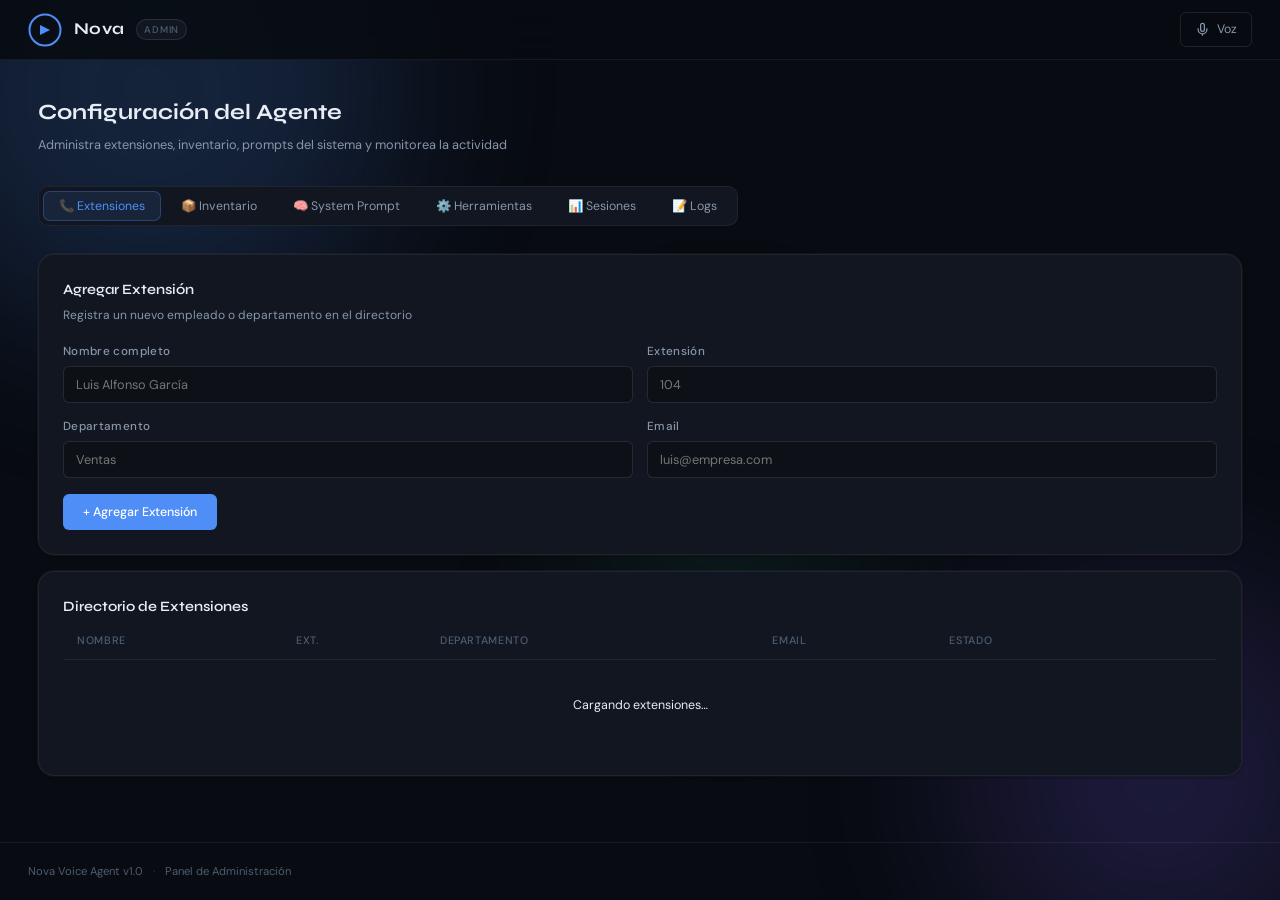
==== web/admin.html @ 3bff132b "Sexto Commit" ====
<!DOCTYPE html>
<html lang="es">
<head>
    <meta charset="UTF-8">
    <meta name="viewport" content="width=device-width, initial-scale=1.0">
    <title>Nova — Panel de Administración</title>
    <link rel="preconnect" href="https://fonts.googleapis.com">
    <link rel="preconnect" href="https://fonts.gstatic.com" crossorigin>
    <link href="https://fonts.googleapis.com/css2?family=Syne:wght@400;500;600;700;800&family=DM+Sans:ital,opsz,wght@0,9..40,300;0,9..40,400;0,9..40,500;1,9..40,300&family=JetBrains+Mono:wght@400;500&display=swap" rel="stylesheet">
    <style>
        /* ── RESET & ROOT ── */
        *, *::before, *::after { box-sizing: border-box; margin: 0; padding: 0; }

        :root {
            --bg-base:    #080b11;
            --bg-panel:   #0d1117;
            --bg-card:    #111620;
            --bg-input:   #0d1117;
            --bg-hover:   #161c28;

            --border:     rgba(255,255,255,0.06);
            --border-mid: rgba(255,255,255,0.10);
            --border-hi:  rgba(255,255,255,0.18);

            --accent:     #4f8ef7;
            --accent-2:   #7c5ef5;
            --accent-glow:rgba(79,142,247,0.25);
            --accent-dim: rgba(79,142,247,0.12);

            --green:  #34d399;
            --red:    #f87171;
            --amber:  #fbbf24;
            --cyan:   #67e8f9;

            --text-1: #e8edf5;
            --text-2: #8896aa;
            --text-3: #4e5d71;

            --radius-sm: 6px;
            --radius:    10px;
            --radius-lg: 16px;
            --radius-xl: 22px;

            --font-display: 'Syne', sans-serif;
            --font-body:    'DM Sans', sans-serif;
            --font-mono:    'JetBrains Mono', monospace;

            --transition: 180ms cubic-bezier(.4,0,.2,1);
            --shadow-card: 0 1px 3px rgba(0,0,0,.5), 0 0 0 1px var(--border);
            --shadow-hi:   0 4px 24px rgba(0,0,0,.6), 0 0 0 1px var(--border-mid);
        }

        html { font-size: 15px; }

        body {
            font-family: var(--font-body);
            background: var(--bg-base);
            color: var(--text-1);
            min-height: 100vh;
            line-height: 1.55;
            -webkit-font-smoothing: antialiased;
        }

        /* ── AMBIENT BG ── */
        .ambient {
            position: fixed; inset: 0; pointer-events: none; z-index: 0;
            overflow: hidden;
        }
        .orb {
            position: absolute; border-radius: 50%;
            filter: blur(90px); opacity: 0.18;
            animation: drift 18s ease-in-out infinite alternate;
        }
        .orb-1 { width: 500px; height: 500px; top: -160px; left: -100px; background: #4f8ef7; }
        .orb-2 { width: 400px; height: 400px; bottom: -80px; right: -80px; background: #7c5ef5; animation-delay: -6s; }
        .orb-3 { width: 300px; height: 300px; top: 40%; left: 45%; background: #34d399; opacity: 0.08; animation-delay: -12s; }
        @keyframes drift { to { transform: translate(40px, 30px) scale(1.08); } }

        /* ── LAYOUT ── */
        .app { position: relative; z-index: 1; display: flex; flex-direction: column; min-height: 100vh; }

        /* ── HEADER ── */
        header {
            display: flex; align-items: center; justify-content: space-between;
            padding: 0 28px; height: 60px;
            background: rgba(8,11,17,0.85);
            backdrop-filter: blur(16px);
            border-bottom: 1px solid var(--border);
            position: sticky; top: 0; z-index: 100;
        }
        .logo { display: flex; align-items: center; gap: 12px; }
        .logo-icon { width: 34px; height: 34px; }
        .logo-word { font-family: var(--font-display); font-weight: 700; font-size: 1.1rem; letter-spacing: .02em; }
        .logo-badge {
            font-size: 0.65rem; font-weight: 500; letter-spacing: .08em; text-transform: uppercase;
            color: var(--text-3); padding: 2px 7px; border-radius: 20px;
            border: 1px solid var(--border-mid); background: var(--bg-card);
        }
        .btn-ghost {
            display: flex; align-items: center; gap: 7px;
            padding: 7px 14px; border-radius: var(--radius-sm);
            border: 1px solid var(--border-mid); background: transparent;
            color: var(--text-2); font-family: var(--font-body); font-size: 0.82rem;
            cursor: pointer; transition: all var(--transition);
            text-decoration: none;
        }
        .btn-ghost:hover { border-color: var(--border-hi); color: var(--text-1); background: var(--bg-hover); }

        /* ── MAIN ── */
        main {
            flex: 1; max-width: 1260px; width: 100%;
            margin: 0 auto; padding: 36px 28px 60px;
        }
        .page-header { margin-bottom: 32px; }
        .page-title { font-family: var(--font-display); font-size: 1.45rem; font-weight: 700; }
        .page-sub { color: var(--text-2); font-size: 0.85rem; margin-top: 5px; }

        /* ── TABS ── */
        .tabs {
            display: flex; gap: 4px; padding: 4px;
            background: var(--bg-card); border-radius: var(--radius);
            border: 1px solid var(--border); width: fit-content;
            margin-bottom: 28px; flex-wrap: wrap;
        }
        .tab {
            padding: 7px 16px; border-radius: 7px;
            border: none; background: transparent;
            color: var(--text-2); font-family: var(--font-body); font-size: 0.82rem;
            cursor: pointer; transition: all var(--transition); white-space: nowrap;
        }
        .tab:hover { color: var(--text-1); background: var(--bg-hover); }
        .tab.active {
            background: var(--accent-dim); color: var(--accent);
            box-shadow: inset 0 0 0 1px rgba(79,142,247,.3);
        }

        /* ── PANELS ── */
        .panel { display: none; }
        .panel.active { display: block; animation: fadeUp .22s ease; }
        @keyframes fadeUp { from { opacity: 0; transform: translateY(8px); } to { opacity: 1; } }

        /* ── CARD ── */
        .card {
            background: var(--bg-card); border: 1px solid var(--border);
            border-radius: var(--radius-lg); padding: 24px;
            box-shadow: var(--shadow-card);
            transition: border-color var(--transition);
        }
        .card + .card { margin-top: 16px; }
        .card-title { font-family: var(--font-display); font-weight: 600; font-size: 0.95rem; margin-bottom: 4px; }
        .card-sub { color: var(--text-2); font-size: 0.8rem; margin-bottom: 18px; }

        /* ── FORM ── */
        .form-grid { display: grid; grid-template-columns: 1fr 1fr; gap: 14px; margin-bottom: 16px; }
        .form-group { display: flex; flex-direction: column; gap: 6px; }
        .form-group label { font-size: 0.78rem; font-weight: 500; color: var(--text-2); letter-spacing: .03em; }
        .form-group input, .form-group textarea, .form-group select {
            background: var(--bg-input); border: 1px solid var(--border-mid);
            border-radius: var(--radius-sm); color: var(--text-1);
            font-family: var(--font-body); font-size: 0.85rem;
            padding: 9px 12px; outline: none; width: 100%;
            transition: all var(--transition);
        }
        .form-group input:focus, .form-group textarea:focus, .form-group select:focus {
            border-color: var(--accent); box-shadow: 0 0 0 3px var(--accent-glow);
        }
        .form-group textarea { resize: vertical; line-height: 1.5; }
        .form-group textarea.mono { font-family: var(--font-mono); font-size: 0.78rem; }

        /* ── BUTTONS ── */
        .btn-primary {
            display: inline-flex; align-items: center; gap: 7px;
            padding: 10px 20px; border-radius: var(--radius-sm);
            background: var(--accent); color: #fff;
            font-family: var(--font-body); font-size: 0.83rem; font-weight: 500;
            border: none; cursor: pointer; transition: all var(--transition);
        }
        .btn-primary:hover { background: #6ba2ff; box-shadow: 0 0 20px var(--accent-glow); }
        .btn-secondary {
            display: inline-flex; align-items: center; gap: 7px;
            padding: 10px 18px; border-radius: var(--radius-sm);
            background: transparent; color: var(--cyan);
            font-family: var(--font-body); font-size: 0.83rem; font-weight: 500;
            border: 1px solid rgba(103,232,249,.25); cursor: pointer; transition: all var(--transition);
        }
        .btn-secondary:hover { background: rgba(103,232,249,.08); border-color: rgba(103,232,249,.5); }
        .btn-danger {
            display: inline-flex; align-items: center; gap: 6px;
            padding: 6px 12px; border-radius: var(--radius-sm);
            background: rgba(248,113,113,.08); color: var(--red);
            border: 1px solid rgba(248,113,113,.2); font-size: 0.78rem;
            cursor: pointer; transition: all var(--transition); font-family: var(--font-body);
        }
        .btn-danger:hover { background: rgba(248,113,113,.15); border-color: rgba(248,113,113,.4); }
        .btn-sm { padding: 7px 14px; font-size: 0.78rem; }
        .btn-full { width: 100%; justify-content: center; }

        /* ── TABLE ── */
        .data-table { width: 100%; border-collapse: collapse; font-size: 0.83rem; }
        .data-table thead th {
            text-align: left; padding: 10px 14px;
            font-size: 0.72rem; font-weight: 500; letter-spacing: .06em; text-transform: uppercase;
            color: var(--text-3); border-bottom: 1px solid var(--border);
        }
        .data-table tbody tr { border-bottom: 1px solid var(--border); transition: background var(--transition); }
        .data-table tbody tr:last-child { border-bottom: none; }
        .data-table tbody tr:hover { background: var(--bg-hover); }
        .data-table td { padding: 12px 14px; color: var(--text-2); vertical-align: middle; }
        .data-table td:first-child { color: var(--text-1); }
        .empty-state { text-align: center; color: var(--text-3); padding: 36px !important; }

        /* status pill */
        .pill {
            display: inline-flex; align-items: center; gap: 5px;
            padding: 3px 9px; border-radius: 20px;
            font-size: 0.72rem; font-weight: 500;
        }
        .pill-green { background: rgba(52,211,153,.1); color: var(--green); }
        .pill-amber { background: rgba(251,191,36,.1); color: var(--amber); }
        .pill-red   { background: rgba(248,113,113,.1); color: var(--red); }
        .pill::before { content: ''; width: 5px; height: 5px; border-radius: 50%; background: currentColor; }

        /* ── PROMPT PANEL ── */

        /* Source bar */
        .source-bar {
            display: flex; align-items: center; gap: 14px;
            padding: 14px 20px; border-radius: var(--radius);
            background: var(--bg-card); border: 1px solid var(--border);
            margin-bottom: 16px;
        }
        .source-label { font-size: 0.78rem; color: var(--text-3); font-weight: 500; letter-spacing: .04em; text-transform: uppercase; }
        .source-badge {
            display: inline-flex; align-items: center; gap: 6px;
            padding: 3px 10px; border-radius: 20px;
            font-size: 0.78rem; font-weight: 500; letter-spacing: .02em;
            background: var(--accent-dim); color: var(--accent);
            border: 1px solid rgba(79,142,247,.25);
        }
        .source-bar .spacer { flex: 1; }
        .toggle-wrap { display: flex; align-items: center; gap: 10px; }
        .toggle-desc { font-size: 0.8rem; color: var(--text-2); }

        /* Toggle switch */
        .toggle { position: relative; width: 40px; height: 22px; display: inline-block; }
        .toggle input { opacity: 0; width: 0; height: 0; position: absolute; }
        .toggle-track {
            position: absolute; inset: 0; background: var(--bg-input);
            border: 1px solid var(--border-mid); border-radius: 11px;
            cursor: pointer; transition: all var(--transition);
        }
        .toggle-track::after {
            content: ''; position: absolute;
            left: 3px; top: 3px; width: 14px; height: 14px;
            border-radius: 50%; background: var(--text-3);
            transition: all var(--transition);
        }
        .toggle input:checked + .toggle-track { background: var(--accent); border-color: var(--accent); }
        .toggle input:checked + .toggle-track::after { transform: translateX(18px); background: #fff; }

        /* Mode tabs */
        .mode-tabs {
            display: flex; gap: 2px; padding: 3px;
            background: var(--bg-card); border: 1px solid var(--border);
            border-radius: var(--radius-sm); width: fit-content;
            margin-bottom: 20px;
        }
        .mode-tab {
            padding: 6px 14px; border-radius: 5px; border: none;
            background: transparent; color: var(--text-2);
            font-family: var(--font-body); font-size: 0.8rem;
            cursor: pointer; transition: all var(--transition);
        }
        .mode-tab:hover { color: var(--text-1); }
        .mode-tab.active { background: var(--bg-hover); color: var(--text-1); box-shadow: 0 0 0 1px var(--border-mid); }

        .mode-panel { display: none; }
        .mode-panel.active { display: block; animation: fadeUp .2s ease; }

        /* Builder grid */
        .builder-grid { display: grid; grid-template-columns: 1fr 420px; gap: 20px; align-items: start; }
        .builder-form { display: flex; flex-direction: column; gap: 0; }

        /* Builder section */
        .section {
            border-bottom: 1px solid var(--border);
            padding: 20px 0; background: none;
        }
        .section:first-child { padding-top: 0; }
        .section:last-of-type { border-bottom: none; padding-bottom: 0; }
        .section-title {
            font-family: var(--font-display); font-size: 0.8rem; font-weight: 600;
            color: var(--text-2); letter-spacing: .05em; text-transform: uppercase;
            margin-bottom: 14px; display: flex; align-items: center; gap: 7px;
        }

        /* Radio cards (language) */
        .radio-group { display: flex; gap: 8px; }
        .radio-card {
            flex: 1; display: flex; flex-direction: column; align-items: center; gap: 4px;
            padding: 10px 8px; border-radius: var(--radius-sm); cursor: pointer;
            border: 1px solid var(--border-mid); background: var(--bg-input);
            transition: all var(--transition); font-size: 0.8rem; color: var(--text-2);
        }
        .radio-card input { display: none; }
        .radio-card:has(input:checked) {
            border-color: var(--accent); background: var(--accent-dim); color: var(--accent);
        }
        .radio-card:hover:not(:has(input:checked)) { border-color: var(--border-hi); color: var(--text-1); }
        .radio-icon { font-size: 1.3rem; }

        /* Tone slider */
        .tone-row { display: flex; align-items: center; gap: 12px; }
        .tone-label { font-size: 0.72rem; color: var(--text-3); white-space: nowrap; }
        .tone-options { display: flex; gap: 6px; flex: 1; }
        .tone-opt {
            flex: 1; display: flex; align-items: center; justify-content: center;
            height: 36px; border-radius: var(--radius-sm);
            border: 1px solid var(--border-mid); background: var(--bg-input);
            cursor: pointer; transition: all var(--transition); font-size: 0.82rem; color: var(--text-2);
        }
        .tone-opt input { display: none; }
        .tone-opt:has(input:checked) { border-color: var(--accent); background: var(--accent-dim); color: var(--accent); font-weight: 600; }
        .tone-opt:hover:not(:has(input:checked)) { border-color: var(--border-hi); color: var(--text-1); }

        /* Checkbox grid */
        .checkbox-grid { display: grid; grid-template-columns: repeat(2, 1fr); gap: 7px; }
        .check-card {
            display: flex; align-items: center; gap: 9px;
            padding: 9px 12px; border-radius: var(--radius-sm); cursor: pointer;
            border: 1px solid var(--border); background: var(--bg-input);
            transition: all var(--transition); font-size: 0.82rem; color: var(--text-2);
            user-select: none;
        }
        .check-card input { display: none; }
        .check-box {
            width: 16px; height: 16px; border-radius: 4px; flex-shrink: 0;
            border: 1.5px solid var(--border-mid); background: transparent;
            transition: all var(--transition); display: flex; align-items: center; justify-content: center;
        }
        .check-card:has(input:checked) {
            border-color: rgba(79,142,247,.35); background: var(--accent-dim); color: var(--text-1);
        }
        .check-card:has(input:checked) .check-box {
            background: var(--accent); border-color: var(--accent);
        }
        .check-card:has(input:checked) .check-box::after {
            content: ''; display: block; width: 8px; height: 5px;
            border-left: 2px solid #fff; border-bottom: 2px solid #fff;
            transform: rotate(-45deg) translate(1px, -1px);
        }
        .check-card:hover:not(:has(input:checked)) { border-color: var(--border-mid); color: var(--text-1); }

        /* Preview panel */
        .preview-panel {
            background: var(--bg-card); border: 1px solid var(--border);
            border-radius: var(--radius-lg); overflow: hidden;
            position: sticky; top: 76px;
        }
        .preview-head {
            display: flex; align-items: center; justify-content: space-between;
            padding: 14px 18px; border-bottom: 1px solid var(--border);
            background: var(--bg-panel);
        }
        .preview-head-title { font-size: 0.78rem; color: var(--text-2); font-weight: 500; display: flex; align-items: center; gap: 7px; }
        .btn-icon {
            width: 30px; height: 30px; display: flex; align-items: center; justify-content: center;
            border-radius: var(--radius-sm); border: 1px solid var(--border); background: transparent;
            color: var(--text-2); cursor: pointer; transition: all var(--transition); font-size: 0.75rem;
        }
        .btn-icon:hover { border-color: var(--border-hi); color: var(--text-1); background: var(--bg-hover); }
        .preview-panel textarea {
            width: 100%; background: transparent; border: none; outline: none;
            color: var(--text-2); font-family: var(--font-mono); font-size: 0.75rem;
            line-height: 1.6; padding: 18px; resize: none;
        }

        /* Raw format badge */
        .format-badge {
            display: inline-flex; align-items: center; gap: 6px;
            padding: 4px 10px; border-radius: 20px;
            font-size: 0.73rem; font-weight: 500;
            background: var(--bg-input); border: 1px solid var(--border-mid);
            color: var(--text-2); margin-bottom: 12px;
        }

        /* File selector */
        .file-selector-row { display: flex; align-items: center; justify-content: space-between; margin-bottom: 16px; }

        /* Footer */
        footer {
            padding: 20px 28px; border-top: 1px solid var(--border);
            display: flex; align-items: center; gap: 10px;
            font-size: 0.75rem; color: var(--text-3);
        }
        footer .sep { color: var(--border-hi); }

        /* Scrollbar */
        ::-webkit-scrollbar { width: 6px; height: 6px; }
        ::-webkit-scrollbar-track { background: transparent; }
        ::-webkit-scrollbar-thumb { background: var(--border-mid); border-radius: 3px; }
        ::-webkit-scrollbar-thumb:hover { background: var(--border-hi); }

        /* ── RESPONSIVE ── */
        @media (max-width: 900px) {
            .builder-grid { grid-template-columns: 1fr; }
            .preview-panel { position: static; }
            .form-grid { grid-template-columns: 1fr; }
            .tabs { width: 100%; }
        }
    </style>
</head>
<body>
<div class="ambient">
    <div class="orb orb-1"></div>
    <div class="orb orb-2"></div>
    <div class="orb orb-3"></div>
</div>

<div class="app">

    <!-- HEADER -->
    <header>
        <div class="logo">
            <svg class="logo-icon" viewBox="0 0 34 34" fill="none">
                <circle cx="17" cy="17" r="15.5" stroke="url(#lg1)" stroke-width="2" fill="none"/>
                <path d="M12 22V12l10 5-10 5z" fill="url(#lg1)"/>
                <defs>
                    <linearGradient id="lg1" x1="0" y1="0" x2="34" y2="34">
                        <stop offset="0%" stop-color="#4f8ef7"/>
                        <stop offset="100%" stop-color="#7c5ef5"/>
                    </linearGradient>
                </defs>
            </svg>
            <span class="logo-word">Nova</span>
            <span class="logo-badge">Admin</span>
        </div>
        <a href="/" class="btn-ghost">
            <svg width="15" height="15" viewBox="0 0 24 24" fill="none" stroke="currentColor" stroke-width="2"><path d="M12 2a3 3 0 0 0-3 3v7a3 3 0 0 0 6 0V5a3 3 0 0 0-3-3Z"/><path d="M19 10v2a7 7 0 0 1-14 0v-2"/><line x1="12" x2="12" y1="19" y2="22"/></svg>
            Voz
        </a>
    </header>

    <main>
        <div class="page-header">
            <div class="page-title">Configuración del Agente</div>
            <div class="page-sub">Administra extensiones, inventario, prompts del sistema y monitorea la actividad</div>
        </div>

        <!-- TABS -->
        <div class="tabs" id="adminTabs">
            <button class="tab active" data-tab="extensions">📞 Extensiones</button>
            <button class="tab" data-tab="inventory">📦 Inventario</button>
            <button class="tab" data-tab="prompts">🧠 System Prompt</button>
            <button class="tab" data-tab="tools">⚙️ Herramientas</button>
            <button class="tab" data-tab="sessions">📊 Sesiones</button>
            <button class="tab" data-tab="logs">📝 Logs</button>
        </div>

        <!-- ── EXTENSIONS ── -->
        <div class="panel active" id="panel-extensions">
            <div class="card">
                <div class="card-title">Agregar Extensión</div>
                <div class="card-sub">Registra un nuevo empleado o departamento en el directorio</div>
                <div class="form-grid">
                    <div class="form-group">
                        <label>Nombre completo</label>
                        <input type="text" id="extName" placeholder="Luis Alfonso García">
                    </div>
                    <div class="form-group">
                        <label>Extensión</label>
                        <input type="text" id="extNumber" placeholder="104">
                    </div>
                    <div class="form-group">
                        <label>Departamento</label>
                        <input type="text" id="extDept" placeholder="Ventas">
                    </div>
                    <div class="form-group">
                        <label>Email</label>
                        <input type="email" id="extEmail" placeholder="luis@empresa.com">
                    </div>
                </div>
                <button class="btn-primary" id="btnAddExtension">+ Agregar Extensión</button>
            </div>

            <div class="card">
                <div class="card-title">Directorio de Extensiones</div>
                <table class="data-table" id="extensionsTable">
                    <thead>
                        <tr>
                            <th>Nombre</th><th>Ext.</th><th>Departamento</th><th>Email</th><th>Estado</th><th></th>
                        </tr>
                    </thead>
                    <tbody id="extensionsBody">
                        <tr><td colspan="6" class="empty-state">Cargando extensiones…</td></tr>
                    </tbody>
                </table>
            </div>
        </div>

        <!-- ── INVENTORY ── -->
        <div class="panel" id="panel-inventory">
            <div class="card">
                <div class="card-title">Agregar Producto</div>
                <div class="card-sub">Añade un producto al catálogo consultable por el agente</div>
                <div class="form-grid">
                    <div class="form-group">
                        <label>Nombre del producto</label>
                        <input type="text" id="prodName" placeholder="Laptop ProBook">
                    </div>
                    <div class="form-group">
                        <label>Precio (MXN)</label>
                        <input type="number" id="prodPrice" step="0.01" placeholder="18500.00">
                    </div>
                    <div class="form-group">
                        <label>Stock</label>
                        <input type="number" id="prodStock" placeholder="15">
                    </div>
                    <div class="form-group">
                        <label>Categoría</label>
                        <input type="text" id="prodCategory" placeholder="Computadoras">
                    </div>
                    <div class="form-group" style="grid-column:1/-1">
                        <label>Descripción</label>
                        <input type="text" id="prodDesc" placeholder="Laptop empresarial 15.6 pulgadas…">
                    </div>
                </div>
                <button class="btn-primary" id="btnAddProduct">+ Agregar Producto</button>
            </div>

            <div class="card">
                <div class="card-title">Inventario de Productos</div>
                <table class="data-table" id="inventoryTable">
                    <thead>
                        <tr><th>Producto</th><th>Categoría</th><th>Precio</th><th>Stock</th><th></th></tr>
                    </thead>
                    <tbody id="inventoryBody">
                        <tr><td colspan="5" class="empty-state">Cargando inventario…</td></tr>
                    </tbody>
                </table>
            </div>
        </div>

        <!-- ── PROMPTS ── -->
        <div class="panel" id="panel-prompts">

            <!-- Source bar -->
            <div class="source-bar">
                <span class="source-label">Fuente</span>
                <span class="source-badge" id="promptStatusBadge">📂 Archivos del sistema</span>
                <div class="spacer"></div>
                <div class="toggle-wrap">
                    <label class="toggle">
                        <input type="checkbox" id="useCustomPrompt">
                        <span class="toggle-track"></span>
                    </label>
                    <span class="toggle-desc">Prompt personalizado</span>
                </div>
            </div>

            <!-- Mode tabs -->
            <div class="mode-tabs" id="promptModeTabs">
                <button class="mode-tab active" data-mode="builder">🎨 Constructor Visual</button>
                <button class="mode-tab" data-mode="raw">📝 Texto / JSON</button>
                <button class="mode-tab" data-mode="files">📂 Archivos del sistema</button>
            </div>

            <!-- ── BUILDER ── -->
            <div class="mode-panel active" id="mode-builder">
                <div class="builder-grid">

                    <!-- Form column -->
                    <div class="card builder-form">

                        <!-- Identidad -->
                        <div class="section">
                            <div class="section-title">🤖 Identidad del Agente</div>
                            <div class="form-grid">
                                <div class="form-group">
                                    <label>Nombre del Agente</label>
                                    <input type="text" id="b-name" placeholder="Nova">
                                </div>
                                <div class="form-group">
                                    <label>Empresa</label>
                                    <input type="text" id="b-company" placeholder="Tech Solutions">
                                </div>
                                <div class="form-group" style="grid-column:1/-1">
                                    <label>Rol / Descripción</label>
                                    <input type="text" id="b-role" placeholder="Asistente virtual de atención telefónica">
                                </div>
                                <div class="form-group" style="grid-column:1/-1">
                                    <label>Saludo Inicial</label>
                                    <input type="text" id="b-greeting" placeholder="Hola, soy Nova, ¿en qué puedo ayudarle?">
                                </div>
                            </div>
                        </div>

                        <!-- Idioma y Base de Datos -->
                        <div class="section">
                            <div class="section-title">🌐 Idioma de Respuesta</div>
                            <div class="radio-group">
                                <label class="radio-card" title="El agente responde siempre en español, sin importar el idioma del usuario.">
                                    <input type="radio" name="b-language" value="es" checked>
                                    <span class="radio-icon">🇲🇽</span><span>Español</span>
                                </label>
                                <label class="radio-card" title="El agente responde siempre en inglés, sin importar el idioma del usuario.">
                                    <input type="radio" name="b-language" value="en">
                                    <span class="radio-icon">🇺🇸</span><span>English</span>
                                </label>
                                <label class="radio-card" title="El agente detecta el idioma del usuario y responde en el mismo. Soporta español e inglés.">
                                    <input type="radio" name="b-language" value="bi">
                                    <span class="radio-icon">🌐</span><span>Bilingüe</span>
                                </label>
                            </div>
                        </div>


                        <!-- Tono -->
                        <div class="section">
                            <div class="section-title">🎭 Tono</div>
                            <div class="tone-row">
                                <span class="tone-label">Muy formal</span>
                                <div class="tone-options">
                                    <label class="tone-opt"><input type="radio" name="b-tone" value="very_formal"><span>1</span></label>
                                    <label class="tone-opt"><input type="radio" name="b-tone" value="formal"><span>2</span></label>
                                    <label class="tone-opt"><input type="radio" name="b-tone" value="friendly" checked><span>3</span></label>
                                    <label class="tone-opt"><input type="radio" name="b-tone" value="casual"><span>4</span></label>
                                    <label class="tone-opt"><input type="radio" name="b-tone" value="very_casual"><span>5</span></label>
                                </div>
                                <span class="tone-label">Muy casual</span>
                            </div>
                        </div>

                        <!-- Personalidad -->
                        <div class="section">
                            <div class="section-title">✨ Rasgos de Personalidad</div>
                            <div class="checkbox-grid">
                                <label class="check-card" title="Hace que el agente responda con calidez y empatía, usando un tono amigable y cercano."><input type="checkbox" value="warm"><span class="check-box"></span>🤝 Cálido / Amable</label>
                                <label class="check-card" title="El agente mantiene formalidad en todo momento. Sin modismos ni lenguaje coloquial."><input type="checkbox" value="formal"><span class="check-box"></span>🎩 Formal</label>
                                <label class="check-card" title="Las respuestas son breves y directas. No da explicaciones largas a menos que se le pida." ><input type="checkbox" value="concise" checked><span class="check-box"></span>⚡ Conciso</label>
                                <label class="check-card" title="El agente da respuestas detalladas y completas, explicando cada paso o dato relevante."><input type="checkbox" value="detailed"><span class="check-box"></span>📋 Detallado</label>
                                <label class="check-card" title="El agente demuestra empatía con el usuario, reconociendo su situación antes de responder."><input type="checkbox" value="empathetic"><span class="check-box"></span>💙 Empático</label>
                                <label class="check-card" title="El agente repite la información las veces necesarias sin mostrar impaciencia."><input type="checkbox" value="patient"><span class="check-box"></span>🕐 Paciente</label>
                                <label class="check-card" title="El agente anticipa las necesidades del usuario y ofrece opciones antes de que las pida."><input type="checkbox" value="proactive"><span class="check-box"></span>🚀 Proactivo</label>
                                <label class="check-card" title="Antes de transferir o realizar una acción, el agente pide confirmación explícita al usuario."><input type="checkbox" value="confirm" checked><span class="check-box"></span>✅ Confirma acciones</label>
                                <label class="check-card" title="El agente siempre repite en voz alta el nombre y extensión antes de transferir, para evitar errores."><input type="checkbox" value="repeat_before_transfer"><span class="check-box"></span>🔁 Repite antes de transferir</label>
                                <label class="check-card" title="Si hay múltiples resultados en la búsqueda, los lista todos y pregunta al usuario cuál desea."><input type="checkbox" value="list_options"><span class="check-box"></span>📋 Lista opciones múltiples</label>
                            </div>
                        </div>

                        <!-- Capacidades -->
                        <div class="section">
                            <div class="section-title">🛠️ Capacidades</div>
                            <div class="checkbox-grid">
                                <label class="check-card" title="Permite al agente buscar en el directorio y conectar la llamada con la extensión correcta."><input type="checkbox" value="transfer" checked><span class="check-box"></span>📞 Transferir llamadas</label>
                                <label class="check-card" title="El agente puede consultar quién está en qué departamento y su número de extensión."><input type="checkbox" value="directory" checked><span class="check-box"></span>📒 Consultar directorio</label>
                                <label class="check-card" title="El agente puede buscar productos, precios y disponibilidad en la base de datos de inventario."><input type="checkbox" value="inventory" checked><span class="check-box"></span>📦 Consultar inventario</label>
                                <label class="check-card" title="Si la persona solicitada no está disponible, el agente toma un mensaje para transmitirlo después."><input type="checkbox" value="messages" checked><span class="check-box"></span>✉️ Tomar mensajes</label>
                                <label class="check-card" title="El agente puede responder preguntas generales sobre la empresa: horarios, ubicación, servicios."><input type="checkbox" value="general"><span class="check-box"></span>ℹ️ Información general</label>
                                <label class="check-card" title="El agente puede ayudar a agendar citas o reuniones con las personas disponibles."><input type="checkbox" value="schedule"><span class="check-box"></span>📅 Agendar citas</label>
                                <label class="check-card" title="El agente puede guiar al usuario en pasos básicos de soporte técnico antes de transferir."><input type="checkbox" value="support"><span class="check-box"></span>🔧 Soporte técnico</label>
                                <label class="check-card" title="El agente puede responder FAQs predefinidas o consultar una base de conocimiento."><input type="checkbox" value="faq"><span class="check-box"></span>❓ Preguntas frecuentes</label>
                                <label class="check-card" title="El agente informa sobre estatus de pedidos o solicitudes si tiene acceso al sistema."><input type="checkbox" value="order_status"><span class="check-box"></span>📦 Estado de pedidos</label>
                            </div>
                        </div>

                        <!-- Seguridad -->
                        <div class="section">
                            <div class="section-title">🔒 Reglas de Seguridad</div>
                            <div class="checkbox-grid">
                                <label class="check-card" title="El agente no puede salirse de su personaje. Si alguien pide que actúe diferente, rechazará amablemente."><input type="checkbox" value="character_lock" checked><span class="check-box"></span>🎭 Bloqueo de personaje</label>
                                <label class="check-card" title="El agente NO inventará extensiones, nombres o productos que no existan en la base de datos."><input type="checkbox" value="no_hallucinations" checked><span class="check-box"></span>🚫 Sin alucinaciones</label>
                                <label class="check-card" title="Antes de transferir, el agente verifica que el departamento encontrado coincida con lo solicitado."><input type="checkbox" value="cross_validation"><span class="check-box"></span>🔍 Validar departamento</label>
                                <label class="check-card" title="Si la búsqueda falla, el agente intenta con variaciones del término e informa al usuario si no encuentra nada."><input type="checkbox" value="synonym_search"><span class="check-box"></span>🔤 Búsqueda flexible</label>
                                <label class="check-card" title="El agente nunca comparte datos personales de empleados (email, teléfono personal) con el usuario."><input type="checkbox" value="no_personal_data"><span class="check-box"></span>🔐 No divulgar datos personales</label>
                                <label class="check-card" title="El agente finaliza la llamada de forma amigable si detecta intención de abuso o lenguaje inapropiado."><input type="checkbox" value="abuse_protection"><span class="check-box"></span>🛡️ Protección contra abuso</label>
                            </div>
                        </div>

                        <!-- Extra -->
                        <div class="section" style="border-bottom:none;padding-bottom:0">
                            <div class="section-title">📌 Instrucciones Adicionales</div>
                            <div class="form-group">
                                <textarea id="b-custom-instructions" rows="4"
                                    placeholder="Escribe reglas o comportamientos adicionales que el agente debe seguir…"></textarea>
                            </div>
                        </div>

                        <button class="btn-primary btn-full" id="btnSaveBuilder" style="margin-top:22px">
                            💾 Guardar y Activar Prompt
                        </button>
                    </div>

                    <!-- Preview column -->
                    <div class="preview-panel">
                        <div class="preview-head">
                            <span class="preview-head-title">
                                <svg width="13" height="13" viewBox="0 0 24 24" fill="none" stroke="currentColor" stroke-width="2"><path d="M1 12s4-8 11-8 11 8 11 8-4 8-11 8-11-8-11-8z"/><circle cx="12" cy="12" r="3"/></svg>
                                Vista Previa del Prompt
                            </span>
                            <button class="btn-icon" id="btnCopyPreview" title="Copiar">📋</button>
                        </div>
                        <textarea id="promptPreview" readonly rows="40"
                            placeholder="El prompt generado aparecerá aquí en tiempo real…"></textarea>
                    </div>

                </div>
            </div>

            <!-- ── RAW ── -->
            <div class="mode-panel" id="mode-raw">
                <div class="card">
                    <div class="card-title">Pegar Texto o JSON</div>
                    <div class="card-sub">
                        Pega directamente el texto del prompt, o un JSON con la clave <code style="font-family:var(--font-mono);font-size:0.78rem;color:var(--cyan);background:rgba(103,232,249,.08);padding:1px 6px;border-radius:4px">system_prompt</code>.
                        El sistema detecta el formato automáticamente.
                    </div>
                    <div class="format-badge" id="rawFormatBadge">📄 Detectando formato…</div>
                    <div class="form-group">
                        <textarea class="mono" id="rawPromptInput" rows="24"
                            placeholder='Pega aquí tu prompt en texto plano, YAML o JSON…

Ejemplo JSON:
{"system_prompt": "Eres Nova, asistente de Tech Solutions…"}

Ejemplo texto plano:
Eres Nova, asistente de Tech Solutions…'></textarea>
                    </div>
                    <button class="btn-primary btn-full" id="btnActivateRaw" style="margin-top:14px">
                        🚀 Activar este Prompt
                    </button>
                </div>
            </div>

            <!-- ── FILES ── -->
            <div class="mode-panel" id="mode-files">
                <div class="card">
                    <div class="file-selector-row">
                        <div>
                            <div class="card-title" style="margin-bottom:2px">Archivos del Sistema</div>
                            <div class="card-sub" style="margin-bottom:0">
                                Edita los archivos <code style="font-family:var(--font-mono);font-size:0.75rem;color:var(--cyan)">.yaml</code> /
                                <code style="font-family:var(--font-mono);font-size:0.75rem;color:var(--cyan)">.md</code> directamente.
                                Los cambios se guardan en ambos formatos.
                            </div>
                        </div>
                        <div class="form-group" style="width:200px;margin:0">
                            <select id="promptSelect"></select>
                        </div>
                    </div>
                    <div class="form-group">
                        <textarea class="mono" id="promptEditor" rows="22"
                            placeholder="Cargando contenido…"></textarea>
                    </div>
                    <div style="display:flex;gap:10px;margin-top:14px">
                        <button class="btn-primary" id="btnSavePrompt" style="flex:1">💾 Guardar Archivos</button>
                        <button class="btn-secondary" id="btnUseFilePrompt">✅ Usar este prompt</button>
                    </div>
                </div>
            </div>
        </div>

        <!-- ── TOOLS ── -->
        <div class="panel" id="panel-tools">
            <div class="card">
                <div class="card-title">Herramientas de Function Calling</div>
                <div class="card-sub">
                    Configuración JSON de las funciones que la IA puede ejecutar durante una llamada.
                    Cada herramienta define nombre, descripción y parámetros.
                </div>
                <div class="form-group">
                    <label>Configuración JSON</label>
                    <textarea class="mono" id="toolsEditor" rows="25"></textarea>
                </div>
                <button class="btn-primary" id="btnSaveTools" style="margin-top:14px">💾 Guardar Herramientas</button>
            </div>
        </div>

        <!-- ── SESSIONS ── -->
        <div class="panel" id="panel-sessions">
            <div class="card">
                <div style="display:flex;align-items:center;justify-content:space-between;margin-bottom:18px">
                    <div class="card-title" style="margin-bottom:0">Sesiones Activas</div>
                    <button class="btn-ghost btn-sm" id="btnRefreshSessions">↻ Actualizar</button>
                </div>
                <table class="data-table">
                    <thead>
                        <tr><th>Session ID</th><th>Fuente</th><th>Duración</th><th>Estado</th></tr>
                    </thead>
                    <tbody id="sessionsBody">
                        <tr><td colspan="4" class="empty-state">Sin sesiones activas</td></tr>
                    </tbody>
                </table>
            </div>
        </div>

        <!-- ── LOGS ── -->
        <div class="panel" id="panel-logs">
            <div class="card">
                <div style="display:flex;align-items:center;justify-content:space-between;margin-bottom:18px">
                    <div class="card-title" style="margin-bottom:0">Historial de Llamadas</div>
                    <button class="btn-ghost btn-sm" id="btnRefreshLogs">↻ Actualizar</button>
                </div>
                <table class="data-table">
                    <thead>
                        <tr><th>Fecha</th><th>Fuente</th><th>Duración</th><th>Acciones</th></tr>
                    </thead>
                    <tbody id="logsBody">
                        <tr><td colspan="4" class="empty-state">Sin registros</td></tr>
                    </tbody>
                </table>
            </div>
        </div>

    </main>

    <footer>
        <span>Nova Voice Agent v1.0</span>
        <span class="sep">·</span>
        <span>Panel de Administración</span>
    </footer>
</div>

<script>
    /* ── TAB SWITCHING ── */
    document.getElementById('adminTabs').addEventListener('click', e => {
        const tab = e.target.closest('.tab');
        if (!tab) return;
        document.querySelectorAll('.tab').forEach(t => t.classList.remove('active'));
        document.querySelectorAll('.panel').forEach(p => p.classList.remove('active'));
        tab.classList.add('active');
        document.getElementById('panel-' + tab.dataset.tab)?.classList.add('active');
    });

    /* ── MODE TABS ── */
    document.getElementById('promptModeTabs').addEventListener('click', e => {
        const btn = e.target.closest('.mode-tab');
        if (!btn) return;
        document.querySelectorAll('.mode-tab').forEach(t => t.classList.remove('active'));
        document.querySelectorAll('.mode-panel').forEach(p => p.classList.remove('active'));
        btn.classList.add('active');
        document.getElementById('mode-' + btn.dataset.mode)?.classList.add('active');
    });

    /* ── COPY PREVIEW ── */
    document.getElementById('btnCopyPreview')?.addEventListener('click', () => {
        const val = document.getElementById('promptPreview').value;
        navigator.clipboard.writeText(val).then(() => {
            const btn = document.getElementById('btnCopyPreview');
            btn.textContent = '✅';
            setTimeout(() => btn.textContent = '📋', 1500);
        });
    });

    /* ── RAW FORMAT DETECTION ── */
    document.getElementById('rawPromptInput')?.addEventListener('input', e => {
        const v = e.target.value.trim();
        const badge = document.getElementById('rawFormatBadge');
        if (!v) { badge.textContent = '📄 Detectando formato…'; return; }
        try { JSON.parse(v); badge.textContent = '🔷 JSON detectado'; }
        catch { badge.textContent = v.startsWith('---') ? '📋 YAML detectado' : '📄 Texto plano'; }
    });
</script>

<!-- Drop-in replacement for /static/js/admin.js -->
<script src="/static/js/neural-bg.js"></script>
<script src="/static/js/admin.js"></script>
</body>
</html>
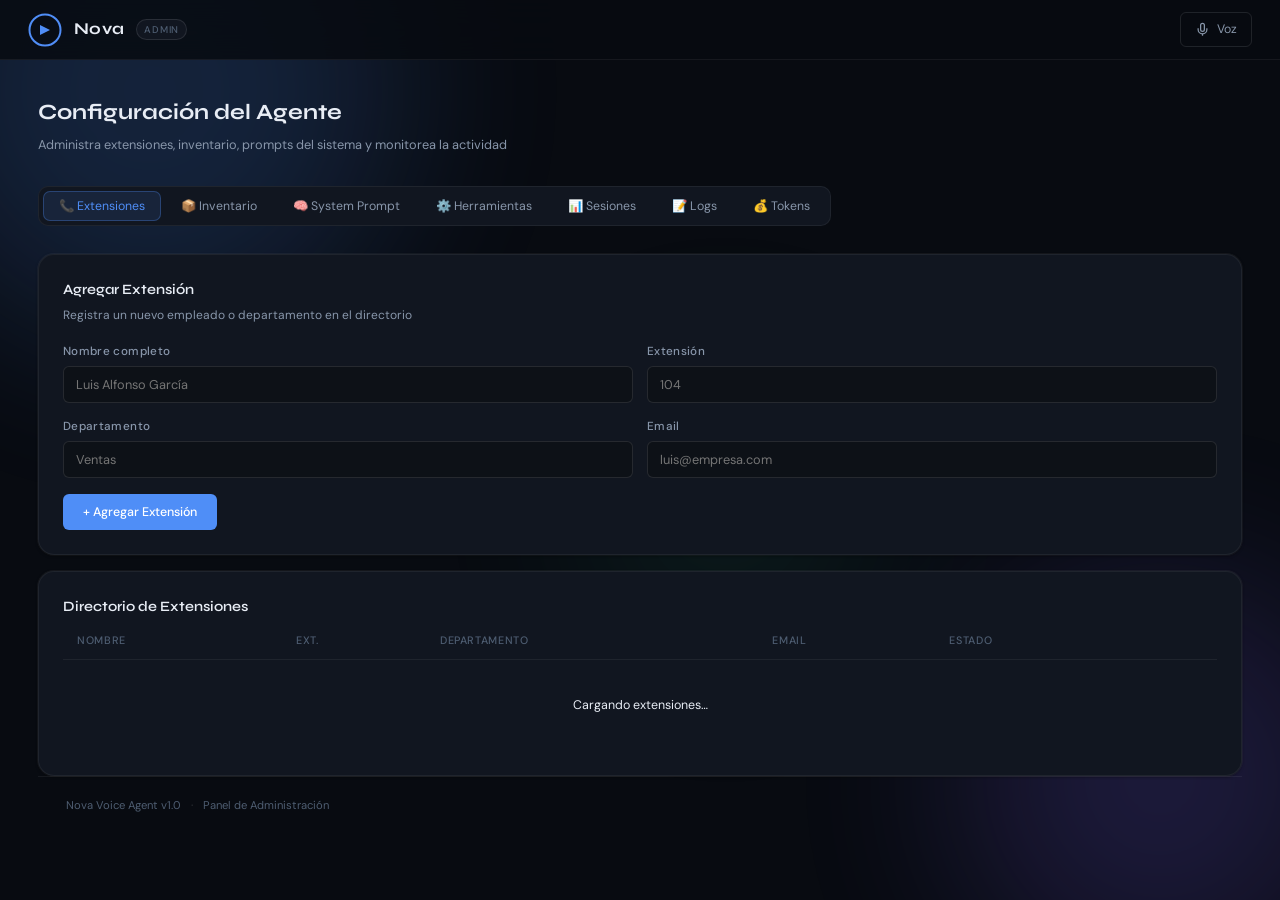
==== commit 1c0a6f93: "Decimo Commit" ====
--- a/web/admin.html
+++ b/web/admin.html
@@ -4,6 +4,7 @@
     <meta charset="UTF-8">
     <meta name="viewport" content="width=device-width, initial-scale=1.0">
     <title>Nova — Panel de Administración</title>
+    <link rel="icon" href="data:,">
     <link rel="preconnect" href="https://fonts.googleapis.com">
     <link rel="preconnect" href="https://fonts.gstatic.com" crossorigin>
     <link href="https://fonts.googleapis.com/css2?family=Syne:wght@400;500;600;700;800&family=DM+Sans:ital,opsz,wght@0,9..40,300;0,9..40,400;0,9..40,500;1,9..40,300&family=JetBrains+Mono:wght@400;500&display=swap" rel="stylesheet">
@@ -407,6 +408,205 @@
             .preview-panel { position: static; }
             .form-grid { grid-template-columns: 1fr; }
             .tabs { width: 100%; }
+        }
+
+        /* ── TOKENS DASHBOARD ── */
+        .tk-kpi-row {
+            display: grid;
+            grid-template-columns: repeat(auto-fit, minmax(170px, 1fr));
+            gap: 14px;
+            margin-bottom: 16px;
+        }
+        .tk-kpi-card {
+            background: var(--bg-card); border: 1px solid var(--border);
+            border-radius: var(--radius-lg); padding: 18px 16px;
+            display: flex; align-items: center; gap: 14px;
+            box-shadow: var(--shadow-card);
+            transition: border-color var(--transition);
+        }
+        .tk-kpi-card:hover { border-color: var(--border-mid); }
+        .tk-kpi-icon {
+            width: 42px; height: 42px; border-radius: var(--radius);
+            display: flex; align-items: center; justify-content: center;
+            font-size: 1.1rem; font-weight: 700; flex-shrink: 0;
+        }
+        .tk-kpi-body { min-width: 0; }
+        .tk-kpi-label { font-size: 0.72rem; color: var(--text-3); font-weight: 500; letter-spacing: .03em; text-transform: uppercase; margin-bottom: 4px; }
+        .tk-kpi-value { font-family: var(--font-display); font-size: 1.3rem; font-weight: 700; color: var(--text-1); white-space: nowrap; }
+
+        /* Live session bar */
+        .tk-session-row {
+            padding: 12px 0;
+            border-bottom: 1px solid var(--border);
+        }
+        .tk-session-row:last-child { border-bottom: none; }
+        .tk-session-meta {
+            display: flex; justify-content: space-between; align-items: center;
+            margin-bottom: 8px;
+        }
+        .tk-session-id { font-family: var(--font-mono); font-size: 0.75rem; color: var(--text-2); }
+        .tk-session-nums { font-size: 0.78rem; color: var(--text-2); }
+        .tk-session-nums strong { color: var(--text-1); }
+        .tk-bar-track {
+            height: 8px; background: var(--bg-input); border-radius: 4px;
+            overflow: hidden; position: relative;
+        }
+        .tk-bar-fill {
+            height: 100%; border-radius: 4px;
+            background: linear-gradient(90deg, #4f8ef7, #7c5ef5);
+            transition: width .6s cubic-bezier(.4,0,.2,1);
+        }
+        .tk-bar-fill.warning { background: linear-gradient(90deg, #fbbf24, #f87171); }
+        .tk-bar-fill.danger  { background: #f87171; }
+        .tk-pct-label {
+            font-size: 0.7rem; color: var(--text-3);
+            margin-top: 4px; text-align: right;
+        }
+        .tk-empty {
+            text-align: center; color: var(--text-3);
+            padding: 28px; font-size: 0.85rem;
+        }
+
+        /* Daily chart */
+        .tk-daily-chart { display: flex; flex-direction: column; gap: 10px; }
+        .tk-day-row { display: grid; grid-template-columns: 80px 1fr 60px; align-items: center; gap: 12px; }
+        .tk-day-label { font-size: 0.75rem; color: var(--text-2); font-family: var(--font-mono); text-align: right; }
+        .tk-day-bars { display: flex; gap: 2px; height: 14px; border-radius: 4px; overflow: hidden; }
+        .tk-day-in  { background: #4f8ef7; transition: width .4s; border-radius: 4px 0 0 4px; }
+        .tk-day-out { background: #7c5ef5; transition: width .4s; border-radius: 0 4px 4px 0; }
+        .tk-day-total { font-size: 0.72rem; color: var(--text-3); font-family: var(--font-mono); text-align: right; white-space: nowrap; }
+
+        /* Legend */
+        .tk-legend { display: flex; align-items: center; gap: 5px; font-size: 0.75rem; color: var(--text-2); }
+        .tk-legend span { width: 10px; height: 10px; border-radius: 2px; display: inline-block; }
+
+        @media (max-width: 900px) {
+            .tk-kpi-row { grid-template-columns: repeat(2, 1fr); }
+            .tk-day-row { grid-template-columns: 64px 1fr 50px; }
+        }
+
+        /* ── AGENT PRESETS ── */
+        .agent-grid { display: grid; grid-template-columns: repeat(auto-fill, minmax(200px, 1fr)); gap: 12px; margin-bottom: 20px; }
+        .agent-card {
+            position: relative; padding: 18px 16px; border-radius: var(--radius-lg);
+            border: 1px solid var(--border); background: var(--bg-card);
+            cursor: pointer; transition: all var(--transition);
+            display: flex; flex-direction: column; align-items: center; gap: 8px; text-align: center;
+        }
+        .agent-card:hover { border-color: var(--border-hi); transform: translateY(-2px); box-shadow: var(--shadow-hi); }
+        .agent-card.selected {
+            border-color: var(--accent); background: var(--accent-dim);
+            box-shadow: 0 0 24px var(--accent-glow), 0 0 0 1px var(--accent);
+        }
+        .agent-card-icon { font-size: 2rem; line-height: 1; }
+        .agent-card-name { font-family: var(--font-display); font-weight: 600; font-size: 0.88rem; color: var(--text-1); }
+        .agent-card-desc { font-size: 0.72rem; color: var(--text-3); line-height: 1.4; }
+        .agent-card-badge {
+            position: absolute; top: 8px; right: 8px; font-size: 0.6rem; font-weight: 600;
+            letter-spacing: .06em; text-transform: uppercase; padding: 2px 7px;
+            border-radius: 20px; background: rgba(79,142,247,.12); color: var(--accent);
+            border: 1px solid rgba(79,142,247,.25);
+        }
+
+        .agent-config { display: none; animation: fadeUp .25s ease; }
+        .agent-config.active { display: block; }
+        .agent-config-header {
+            display: flex; align-items: center; gap: 12px; padding: 16px 0 12px;
+            border-bottom: 1px solid var(--border); margin-bottom: 16px;
+        }
+        .agent-config-icon { font-size: 1.6rem; }
+        .agent-config-title { font-family: var(--font-display); font-weight: 700; font-size: 1rem; }
+        .agent-config-sub { font-size: 0.78rem; color: var(--text-2); }
+
+        .trait-grid { display: flex; flex-direction: column; gap: 14px; }
+        .trait-row {
+            display: grid; grid-template-columns: 140px 1fr 42px; align-items: center; gap: 12px;
+            padding: 10px 14px; border-radius: var(--radius-sm);
+            background: var(--bg-input); border: 1px solid var(--border);
+        }
+        .trait-label { font-size: 0.82rem; color: var(--text-2); font-weight: 500; display: flex; align-items: center; gap: 6px; }
+        .trait-value {
+            font-family: var(--font-mono); font-size: 0.8rem; font-weight: 700;
+            color: var(--accent); text-align: center; min-width: 28px;
+        }
+        .trait-slider {
+            -webkit-appearance: none; appearance: none; width: 100%; height: 6px;
+            border-radius: 3px; background: var(--bg-base); outline: none;
+            transition: background var(--transition);
+        }
+        .trait-slider::-webkit-slider-thumb {
+            -webkit-appearance: none; appearance: none; width: 18px; height: 18px;
+            border-radius: 50%; background: var(--accent); cursor: pointer;
+            box-shadow: 0 0 8px var(--accent-glow); transition: all var(--transition);
+        }
+        .trait-slider::-webkit-slider-thumb:hover { transform: scale(1.2); box-shadow: 0 0 16px var(--accent-glow); }
+        .trait-slider::-moz-range-thumb {
+            width: 18px; height: 18px; border-radius: 50%; background: var(--accent);
+            cursor: pointer; border: none; box-shadow: 0 0 8px var(--accent-glow);
+        }
+
+        .trait-slider.intensity-low::-webkit-slider-thumb { background: #67e8e9; box-shadow: 0 0 8px rgba(103,232,233,.4); }
+        .trait-slider.intensity-mid::-webkit-slider-thumb { background: var(--accent); box-shadow: 0 0 8px var(--accent-glow); }
+        .trait-slider.intensity-high::-webkit-slider-thumb { background: #fbbf24; box-shadow: 0 0 10px rgba(251,191,36,.5); }
+        .trait-slider.intensity-max::-webkit-slider-thumb { background: #f87171; box-shadow: 0 0 14px rgba(248,113,113,.6); }
+        .trait-slider.intensity-low::-moz-range-thumb { background: #67e8e9; box-shadow: 0 0 8px rgba(103,232,233,.4); }
+        .trait-slider.intensity-mid::-moz-range-thumb { background: var(--accent); box-shadow: 0 0 8px var(--accent-glow); }
+        .trait-slider.intensity-high::-moz-range-thumb { background: #fbbf24; box-shadow: 0 0 10px rgba(251,191,36,.5); }
+        .trait-slider.intensity-max::-moz-range-thumb { background: #f87171; box-shadow: 0 0 14px rgba(248,113,113,.6); }
+        .trait-value.intensity-low  { color: #67e8e9; }
+        .trait-value.intensity-mid  { color: var(--accent); }
+        .trait-value.intensity-high { color: #fbbf24; }
+        .trait-value.intensity-max  { color: #f87171; }
+        .trait-level {
+            font-size: 0.6rem; font-weight: 600; letter-spacing: .04em; text-transform: uppercase;
+            padding: 1px 6px; border-radius: 10px; margin-left: 4px;
+        }
+        .trait-level.intensity-low  { background: rgba(103,232,233,.1); color: #67e8e9; }
+        .trait-level.intensity-mid  { background: rgba(79,142,247,.1); color: var(--accent); }
+        .trait-level.intensity-high { background: rgba(251,191,36,.1); color: #fbbf24; }
+        .trait-level.intensity-max  { background: rgba(248,113,113,.12); color: #f87171; }
+
+        .agent-identity { display: grid; grid-template-columns: 1fr 1fr; gap: 10px; margin-bottom: 16px; }
+        .agent-identity .form-group { margin: 0; }
+        .agent-identity .form-group.full { grid-column: 1 / -1; }
+        .agent-identity label { font-size: 0.75rem; color: var(--text-2); margin-bottom: 4px; display: block; }
+        .agent-identity input, .agent-identity textarea {
+            width: 100%; padding: 8px 10px; border-radius: var(--radius-sm);
+            background: var(--bg-input); border: 1px solid var(--border); color: var(--text-1);
+            font-family: var(--font-body); font-size: 0.82rem;
+        }
+        .agent-identity input:focus, .agent-identity textarea:focus {
+            outline: none; border-color: var(--accent); box-shadow: 0 0 0 2px var(--accent-glow);
+        }
+
+        .agent-profile-name {
+            display: flex; align-items: center; gap: 10px; margin-bottom: 16px;
+            padding: 10px 14px; border-radius: var(--radius-sm);
+            background: var(--accent-dim); border: 1px solid rgba(79,142,247,.25);
+        }
+        .agent-profile-name label { font-size: 0.78rem; color: var(--accent); font-weight: 600; white-space: nowrap; }
+        .agent-profile-name input {
+            flex: 1; padding: 6px 10px; border-radius: var(--radius-sm);
+            background: var(--bg-input); border: 1px solid var(--border); color: var(--text-1);
+            font-family: var(--font-body); font-size: 0.82rem;
+        }
+        .agent-profile-name input:focus { outline: none; border-color: var(--accent); }
+
+        .agent-card.custom { border-style: dashed; }
+        .agent-card.custom .agent-card-badge { background: rgba(52,211,153,.12); color: #34d399; border-color: rgba(52,211,153,.25); }
+        .agent-card-delete {
+            position: absolute; top: 6px; left: 6px; width: 20px; height: 20px;
+            border-radius: 50%; border: none; background: rgba(248,113,113,.15);
+            color: #f87171; font-size: 0.7rem; cursor: pointer; display: flex;
+            align-items: center; justify-content: center; opacity: 0; transition: opacity .2s;
+        }
+        .agent-card:hover .agent-card-delete { opacity: 1; }
+        .agent-card-delete:hover { background: rgba(248,113,113,.3); }
+
+        @media (max-width: 900px) {
+            .agent-grid { grid-template-columns: repeat(2, 1fr); }
+            .trait-row { grid-template-columns: 110px 1fr 36px; }
+            .agent-identity { grid-template-columns: 1fr; }
         }
     </style>
 </head>
@@ -455,6 +655,7 @@
             <button class="tab" data-tab="tools">⚙️ Herramientas</button>
             <button class="tab" data-tab="sessions">📊 Sesiones</button>
             <button class="tab" data-tab="logs">📝 Logs</button>
+            <button class="tab" data-tab="tokens">💰 Tokens</button>
         </div>
 
         <!-- ── EXTENSIONS ── -->
@@ -546,23 +747,15 @@
 
             <!-- Source bar -->
             <div class="source-bar">
-                <span class="source-label">Fuente</span>
-                <span class="source-badge" id="promptStatusBadge">📂 Archivos del sistema</span>
-                <div class="spacer"></div>
-                <div class="toggle-wrap">
-                    <label class="toggle">
-                        <input type="checkbox" id="useCustomPrompt">
-                        <span class="toggle-track"></span>
-                    </label>
-                    <span class="toggle-desc">Prompt personalizado</span>
-                </div>
+                <span class="source-label">FUENTE ACTIVA</span>
+                <span class="source-badge" id="promptStatusBadge">⏳ Cargando...</span>
             </div>
 
             <!-- Mode tabs -->
             <div class="mode-tabs" id="promptModeTabs">
                 <button class="mode-tab active" data-mode="builder">🎨 Constructor Visual</button>
                 <button class="mode-tab" data-mode="raw">📝 Texto / JSON</button>
-                <button class="mode-tab" data-mode="files">📂 Archivos del sistema</button>
+                <button class="mode-tab" data-mode="agents">🤖 Agentes Preconfigurados</button>
             </div>
 
             <!-- ── BUILDER ── -->
@@ -635,6 +828,7 @@
                         <div class="section">
                             <div class="section-title">✨ Rasgos de Personalidad</div>
                             <div class="checkbox-grid">
+                                <label class="check-card" style="grid-column: 1 / -1; border-color: rgba(103,232,249,.45); background: rgba(103,232,249,.04);" title="(Altamente Recomendado) Elimina respuestas mecánicas y términos como 'abrumar'. Hace que el agente guíe al usuario de forma muy cercana y 100% humana al consultar inventarios extensos."><input type="checkbox" value="human_sales" checked><span class="check-box"></span>🌟 Vendedor Humano y Empático <span style="font-size: 0.68rem; font-weight: 700; color: var(--cyan); margin-left: auto; letter-spacing: .02em; text-transform: uppercase;">★ Recomendado</span></label>
                                 <label class="check-card" title="Hace que el agente responda con calidez y empatía, usando un tono amigable y cercano."><input type="checkbox" value="warm"><span class="check-box"></span>🤝 Cálido / Amable</label>
                                 <label class="check-card" title="El agente mantiene formalidad en todo momento. Sin modismos ni lenguaje coloquial."><input type="checkbox" value="formal"><span class="check-box"></span>🎩 Formal</label>
                                 <label class="check-card" title="Las respuestas son breves y directas. No da explicaciones largas a menos que se le pida." ><input type="checkbox" value="concise" checked><span class="check-box"></span>⚡ Conciso</label>
@@ -732,29 +926,52 @@
                 </div>
             </div>
 
-            <!-- ── FILES ── -->
-            <div class="mode-panel" id="mode-files">
+            <!-- ── AGENTS ── -->
+            <div class="mode-panel" id="mode-agents">
                 <div class="card">
-                    <div class="file-selector-row">
-                        <div>
-                            <div class="card-title" style="margin-bottom:2px">Archivos del Sistema</div>
-                            <div class="card-sub" style="margin-bottom:0">
-                                Edita los archivos <code style="font-family:var(--font-mono);font-size:0.75rem;color:var(--cyan)">.yaml</code> /
-                                <code style="font-family:var(--font-mono);font-size:0.75rem;color:var(--cyan)">.md</code> directamente.
-                                Los cambios se guardan en ambos formatos.
+                    <div class="card-title">Agentes Preconfigurados</div>
+                    <div class="card-sub">
+                        Selecciona un perfil de agente para cargar su personalidad preconfigurada.
+                        Ajusta las perillas de intensidad para calibrar cada rasgo.
+                    </div>
+
+                    <div class="agent-grid" id="agentGrid"></div>
+
+                    <div class="agent-config" id="agentConfigPanel">
+                        <div class="agent-config-header">
+                            <span class="agent-config-icon" id="agentCfgIcon"></span>
+                            <div>
+                                <div class="agent-config-title" id="agentCfgTitle"></div>
+                                <div class="agent-config-sub" id="agentCfgSub"></div>
                             </div>
                         </div>
-                        <div class="form-group" style="width:200px;margin:0">
-                            <select id="promptSelect"></select>
+                        <div class="agent-profile-name">
+                            <label>📛 Nombre del perfil</label>
+                            <input type="text" id="agentProfileName" placeholder="Ej: Mi Agente de Ventas">
                         </div>
-                    </div>
-                    <div class="form-group">
-                        <textarea class="mono" id="promptEditor" rows="22"
-                            placeholder="Cargando contenido…"></textarea>
-                    </div>
-                    <div style="display:flex;gap:10px;margin-top:14px">
-                        <button class="btn-primary" id="btnSavePrompt" style="flex:1">💾 Guardar Archivos</button>
-                        <button class="btn-secondary" id="btnUseFilePrompt">✅ Usar este prompt</button>
+                        <div class="agent-identity" id="agentIdentityFields">
+                            <div class="form-group">
+                                <label>🤖 Nombre del Agente</label>
+                                <input type="text" id="ag-name" placeholder="Nova">
+                            </div>
+                            <div class="form-group">
+                                <label>🏢 Empresa</label>
+                                <input type="text" id="ag-company" placeholder="la empresa">
+                            </div>
+                            <div class="form-group">
+                                <label>💼 Rol / Descripción</label>
+                                <input type="text" id="ag-role" placeholder="asistente virtual">
+                            </div>
+                            <div class="form-group">
+                                <label>👋 Saludo Inicial</label>
+                                <input type="text" id="ag-greeting" placeholder="Hola, ¿en qué puedo ayudarle?">
+                            </div>
+                        </div>
+                        <div class="trait-grid" id="traitGrid"></div>
+                        <div style="display:flex;gap:10px;margin-top:18px">
+                            <button class="btn-primary" id="btnApplyAgent" style="flex:1">🚀 Aplicar Agente</button>
+                            <button class="btn-secondary" id="btnSaveAgent">💾 Guardar Perfil</button>
+                        </div>
                     </div>
                 </div>
             </div>
@@ -785,10 +1002,10 @@
                 </div>
                 <table class="data-table">
                     <thead>
-                        <tr><th>Session ID</th><th>Fuente</th><th>Duración</th><th>Estado</th></tr>
+                        <tr><th>Session ID</th><th>Fuente</th><th>Duración</th><th>Tokens In</th><th>Tokens Out</th><th>Total</th><th>Límite</th><th>Estado</th></tr>
                     </thead>
                     <tbody id="sessionsBody">
-                        <tr><td colspan="4" class="empty-state">Sin sesiones activas</td></tr>
+                        <tr><td colspan="8" class="empty-state">Sin sesiones activas</td></tr>
                     </tbody>
                 </table>
             </div>
@@ -803,16 +1020,113 @@
                 </div>
                 <table class="data-table">
                     <thead>
-                        <tr><th>Fecha</th><th>Fuente</th><th>Duración</th><th>Acciones</th></tr>
+                        <tr><th>Fecha</th><th>Fuente</th><th>Duración</th><th>Tokens</th><th>Costo USD</th><th>Acciones</th></tr>
                     </thead>
                     <tbody id="logsBody">
-                        <tr><td colspan="4" class="empty-state">Sin registros</td></tr>
+                        <tr><td colspan="6" class="empty-state">Sin registros</td></tr>
                     </tbody>
                 </table>
             </div>
         </div>
 
-    </main>
+        <!-- ── TOKENS DASHBOARD ── -->
+        <div class="panel" id="panel-tokens">
+
+            <!-- KPI Row -->
+            <div class="tk-kpi-row" id="tkKpiRow">
+                <div class="tk-kpi-card">
+                    <div class="tk-kpi-icon" style="background:rgba(79,142,247,.15);color:#4f8ef7">⬆</div>
+                    <div class="tk-kpi-body">
+                        <div class="tk-kpi-label">Tokens de Entrada</div>
+                        <div class="tk-kpi-value" id="tkTotalIn">—</div>
+                    </div>
+                </div>
+                <div class="tk-kpi-card">
+                    <div class="tk-kpi-icon" style="background:rgba(124,94,245,.15);color:#7c5ef5">⬇</div>
+                    <div class="tk-kpi-body">
+                        <div class="tk-kpi-label">Tokens de Salida</div>
+                        <div class="tk-kpi-value" id="tkTotalOut">—</div>
+                    </div>
+                </div>
+                <div class="tk-kpi-card">
+                    <div class="tk-kpi-icon" style="background:rgba(52,211,153,.15);color:#34d399">∑</div>
+                    <div class="tk-kpi-body">
+                        <div class="tk-kpi-label">Total Tokens</div>
+                        <div class="tk-kpi-value" id="tkTotalAll">—</div>
+                    </div>
+                </div>
+                <div class="tk-kpi-card">
+                    <div class="tk-kpi-icon" style="background:rgba(251,191,36,.15);color:#fbbf24">$</div>
+                    <div class="tk-kpi-body">
+                        <div class="tk-kpi-label">Costo Estimado</div>
+                        <div class="tk-kpi-value" id="tkCostUsd">—</div>
+                    </div>
+                </div>
+                <div class="tk-kpi-card">
+                    <div class="tk-kpi-icon" style="background:rgba(103,232,249,.15);color:#67e8f9">📞</div>
+                    <div class="tk-kpi-body">
+                        <div class="tk-kpi-label">Total Llamadas</div>
+                        <div class="tk-kpi-value" id="tkTotalCalls">—</div>
+                    </div>
+                </div>
+                <div class="tk-kpi-card">
+                    <div class="tk-kpi-icon" style="background:rgba(248,113,113,.15);color:#f87171">⌀</div>
+                    <div class="tk-kpi-body">
+                        <div class="tk-kpi-label">Promedio / Llamada</div>
+                        <div class="tk-kpi-value" id="tkAvgPerCall">—</div>
+                    </div>
+                </div>
+            </div>
+
+            <!-- Sesiones activas con barra de límite -->
+            <div class="card" style="margin-bottom:16px">
+                <div style="display:flex;align-items:center;justify-content:space-between;margin-bottom:16px">
+                    <div>
+                        <div class="card-title" style="margin-bottom:2px">Sesiones en Vivo — Consumo de Tokens</div>
+                        <div class="card-sub" style="margin-bottom:0">Límite por sesión: 50,000 tokens (circuit breaker)</div>
+                    </div>
+                    <button class="btn-ghost btn-sm" id="btnRefreshTokenSessions">↻ Actualizar</button>
+                </div>
+                <div id="tkLiveSessions">
+                    <div class="tk-empty">Sin sesiones activas en este momento</div>
+                </div>
+            </div>
+
+            <!-- Historial diario -->
+            <div class="card" style="margin-bottom:16px">
+                <div style="display:flex;align-items:center;justify-content:space-between;margin-bottom:16px">
+                    <div>
+                        <div class="card-title" style="margin-bottom:2px">Historial de Uso Diario</div>
+                        <div class="card-sub" style="margin-bottom:0">Tokens acumulados por día (últimos 30 días)</div>
+                    </div>
+                    <div style="display:flex;gap:8px;align-items:center">
+                        <span class="tk-legend"><span style="background:#4f8ef7"></span>Entrada</span>
+                        <span class="tk-legend"><span style="background:#7c5ef5"></span>Salida</span>
+                    </div>
+                </div>
+                <div id="tkDailyChart" class="tk-daily-chart"></div>
+            </div>
+
+            <!-- Top llamadas costosas -->
+            <div class="card">
+                <div class="card-title" style="margin-bottom:4px">Top Llamadas por Costo</div>
+                <div class="card-sub">Las 10 sesiones con mayor consumo de tokens</div>
+                <table class="data-table" style="margin-top:8px">
+                    <thead>
+                        <tr>
+                            <th>Fecha</th><th>Session ID</th><th>Fuente</th>
+                            <th>Duración</th><th>Tokens In</th><th>Tokens Out</th>
+                            <th>Total</th><th>Costo USD</th>
+                        </tr>
+                    </thead>
+                    <tbody id="tkTopCalls">
+                        <tr><td colspan="8" class="empty-state">Sin datos</td></tr>
+                    </tbody>
+                </table>
+            </div>
+
+        </div>
+
 
     <footer>
         <span>Nova Voice Agent v1.0</span>
@@ -830,6 +1144,7 @@
         document.querySelectorAll('.panel').forEach(p => p.classList.remove('active'));
         tab.classList.add('active');
         document.getElementById('panel-' + tab.dataset.tab)?.classList.add('active');
+        if (tab.dataset.tab === 'tokens') loadTokenDashboard();
     });
 
     /* ── MODE TABS ── */
@@ -860,10 +1175,128 @@
         try { JSON.parse(v); badge.textContent = '🔷 JSON detectado'; }
         catch { badge.textContent = v.startsWith('---') ? '📋 YAML detectado' : '📄 Texto plano'; }
     });
+
+    /* ── TOKEN DASHBOARD ── */
+    const fmt = n => Number(n || 0).toLocaleString('es-MX');
+    const fmtUsd = n => '$' + Number(n || 0).toFixed(6);
+
+    async function loadTokenDashboard() {
+        await Promise.all([
+            loadTokenSummary(),
+            loadTokenSessions(),
+            loadTokenDaily(),
+            loadTokenTop()
+        ]);
+    }
+
+    async function loadTokenSummary() {
+        try {
+            const r = await fetch('/api/admin/token-stats');
+            const d = await r.json();
+            document.getElementById('tkTotalIn').textContent    = fmt(d.tokens_input);
+            document.getElementById('tkTotalOut').textContent   = fmt(d.tokens_output);
+            document.getElementById('tkTotalAll').textContent   = fmt(d.tokens_total);
+            document.getElementById('tkCostUsd').textContent    = fmtUsd(d.cost_usd);
+            document.getElementById('tkTotalCalls').textContent = fmt(d.total_calls);
+            document.getElementById('tkAvgPerCall').textContent = fmt(Math.round(d.avg_tokens_per_call || 0));
+        } catch(e) { console.warn('token-stats error', e); }
+    }
+
+    async function loadTokenSessions() {
+        try {
+            const r  = await fetch('/api/admin/sessions');
+            const ss = await r.json();
+            const el = document.getElementById('tkLiveSessions');
+            if (!ss.length) {
+                el.innerHTML = '<div class="tk-empty">Sin sesiones activas en este momento</div>';
+                return;
+            }
+            el.innerHTML = ss.map(s => {
+                const pct   = Math.min(s.token_pct || 0, 100);
+                const cls   = pct >= 90 ? 'danger' : pct >= 70 ? 'warning' : '';
+                const limit = (s.token_limit || 50000).toLocaleString('es-MX');
+                return `
+                <div class="tk-session-row">
+                    <div class="tk-session-meta">
+                        <span class="tk-session-id">${s.session_id.slice(0,18)}… &bull; ${s.source} &bull; ${s.duration}s</span>
+                        <span class="tk-session-nums">
+                            In: <strong>${fmt(s.tokens_input)}</strong> &nbsp;
+                            Out: <strong>${fmt(s.tokens_output)}</strong> &nbsp;
+                            Total: <strong>${fmt(s.tokens_total)}</strong> / ${limit}
+                        </span>
+                    </div>
+                    <div class="tk-bar-track">
+                        <div class="tk-bar-fill ${cls}" style="width:${pct}%"></div>
+                    </div>
+                    <div class="tk-pct-label">${pct.toFixed(1)}% del límite</div>
+                </div>`;
+            }).join('');
+        } catch(e) { console.warn('sessions error', e); }
+    }
+
+    async function loadTokenDaily() {
+        try {
+            const r    = await fetch('/api/admin/token-stats/daily?days=30');
+            const days = await r.json();
+            const el   = document.getElementById('tkDailyChart');
+            if (!days.length) {
+                el.innerHTML = '<div class="tk-empty">Sin historial de uso diario aún</div>';
+                return;
+            }
+            const maxTotal = Math.max(...days.map(d => d.tokens_total), 1);
+            el.innerHTML = days.map(d => {
+                const wIn  = (d.tokens_input  / maxTotal * 100).toFixed(1);
+                const wOut = (d.tokens_output / maxTotal * 100).toFixed(1);
+                return `
+                <div class="tk-day-row">
+                    <div class="tk-day-label">${d.date.slice(5)}</div>
+                    <div class="tk-day-bars">
+                        <div class="tk-day-in"  style="width:${wIn}%"></div>
+                        <div class="tk-day-out" style="width:${wOut}%"></div>
+                    </div>
+                    <div class="tk-day-total">${fmt(d.tokens_total)}</div>
+                </div>`;
+            }).join('');
+        } catch(e) { console.warn('daily error', e); }
+    }
+
+    async function loadTokenTop() {
+        try {
+            const r    = await fetch('/api/admin/token-stats/top?limit=10');
+            const rows = await r.json();
+            const tb   = document.getElementById('tkTopCalls');
+            if (!rows.length) {
+                tb.innerHTML = '<tr><td colspan="8" class="empty-state">Sin datos aún</td></tr>';
+                return;
+            }
+            tb.innerHTML = rows.map(r => `
+                <tr>
+                    <td>${r.created_at ? r.created_at.slice(0,16) : '—'}</td>
+                    <td style="font-family:var(--font-mono);font-size:.72rem">${r.session_id.slice(0,14)}…</td>
+                    <td>${r.source}</td>
+                    <td>${r.duration ? r.duration.toFixed(1)+'s' : '—'}</td>
+                    <td>${fmt(r.tokens_input)}</td>
+                    <td>${fmt(r.tokens_output)}</td>
+                    <td><strong>${fmt(r.tokens_total)}</strong></td>
+                    <td style="color:var(--amber)">${fmtUsd(r.cost_usd)}</td>
+                </tr>
+            `).join('');
+        } catch(e) { console.warn('top error', e); }
+    }
+
+    document.getElementById('btnRefreshTokenSessions')?.addEventListener('click', loadTokenSessions);
+
+    let _tkAutoRefresh;
+    document.getElementById('adminTabs').addEventListener('click', e => {
+        clearInterval(_tkAutoRefresh);
+        if (e.target.closest('[data-tab="tokens"]')) {
+            _tkAutoRefresh = setInterval(loadTokenDashboard, 15000);
+        }
+    });
 </script>
 
 <!-- Drop-in replacement for /static/js/admin.js -->
 <script src="/static/js/neural-bg.js"></script>
-<script src="/static/js/admin.js"></script>
+<script src="/static/js/admin.js?v=1.0.2"></script>
 </body>
 </html>
